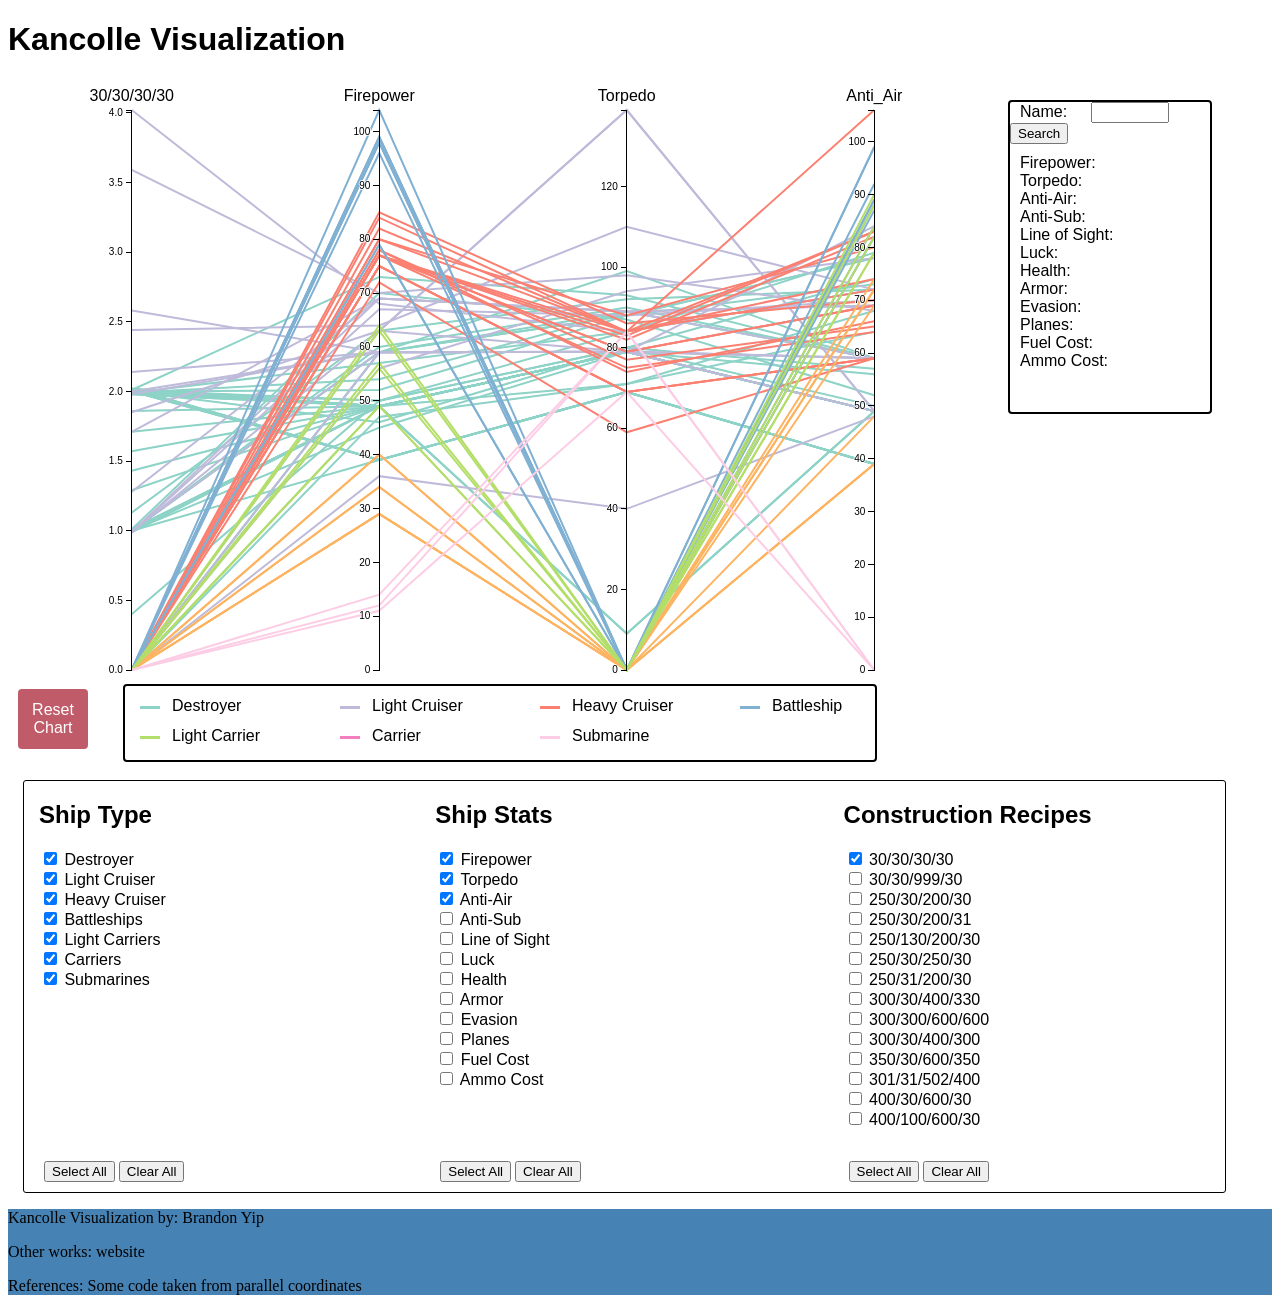
==== index.html @ 5fd116af "Rename kancolle.html to index.html" ====
<!DOCTYPE html>
<html>
<meta charset="utf-8">

<head>
<link rel="stylesheet" type="text/css" href="./kcstyle.css">

<h1> Kancolle Visualization</h1>
</head>

<body>
	<div id="container">
		<div id="chart">
		
		</div>
		<div id="sidebar">
			<div id="infobox">
				<span class="shipTitle">
						<label>Name:</label>
						<input id="shipName" type="text" name="shipname">
						<button type="button" id="searchBtn">Search</button>
				</span><br>
				<span class="statLabels"> 
					<label>Firepower:</label><br>
					<label>Torpedo:</label><br>
					<label>Anti-Air:</label><br>
					<label>Anti-Sub:</label><br>
					<label>Line of Sight:</label><br>
					<label>Luck:</label><br>
					<label>Health:</label><br>
					<label>Armor:</label><br>
					<label>Evasion:</label><br>
					<label>Planes:</label><br>
					<label>Fuel Cost:</label><br>
					<label>Ammo Cost:</label><br>
				</span>
				<span class="statValues">
					<label id="fpValue"></label><br>
					<label id="torpValue"></label><br>
					<label id="aaValue"></label><br>
					<label id="aswValue"></label><br>
					<label id="losValue"></label><br>
					<label id="luckValue"></label><br>
					<label id="hpValue"></label><br>
					<label id="armorValue"></label><br>
					<label id="evaValue"></label><br>
					<label id="planeValue"></label><br>
					<label id="fCostValue"></label><br>
					<label id="aCostValue"></label><br>
				</span>
			</div>
		</div>
	</div>
	<div id="chart-buttons">
		<button type="button" id="resetBtn" class="buttons">Reset Chart</button>
	</div>
	<div id="legend">	
	</div>
	<div id="filterbox">
		<div class="column-left">
			<h2>Ship Type</h2>
			<label><input type="checkbox" class="shipType" id="dd"> Destroyer</label><br>
			<label><input type="checkbox" class="shipType" id="cl"> Light Cruiser </label><br>
			<label><input type="checkbox" class="shipType" id="ca"> Heavy Cruiser </label><br>
			<label><input type="checkbox" class="shipType" id="bb"> Battleships </label><br>
			<label><input type="checkbox" class="shipType" id="cvl"> Light Carriers </label><br>
			<label><input type="checkbox" class="shipType" id="cv"> Carriers </label><br>
			<label><input type="checkbox" class="shipType" id="ss"> Submarines </label><br>
		</div>
		<div class="column-center">
			<h2>Ship Stats</h2>
			<label><input type="checkbox" class="shipStat" id="Firepower"> Firepower </label><br>
			<label><input type="checkbox" class="shipStat" id="Torpedo"> Torpedo </label><br>
			<label><input type="checkbox" class="shipStat" id="Anti_Air"> Anti-Air </label><br>
			<label><input type="checkbox" class="shipStat" id="Anti_Sub"> Anti-Sub </label><br>
			<label><input type="checkbox" class="shipStat" id="LoS"> Line of Sight </label><br>
			<label><input type="checkbox" class="shipStat" id="Luck"> Luck </label><br>
			<label><input type="checkbox" class="shipStat" id="Health"> Health </label><br>
			<label><input type="checkbox" class="shipStat" id="Armor"> Armor </label><br>
			<label><input type="checkbox" class="shipStat" id="Evasion"> Evasion </label><br>
			<label><input type="checkbox" class="shipStat" id="Planes"> Planes </label><br>
			<label><input type="checkbox" class="shipStat" id="Fuel_Cost"> Fuel Cost </label><br>
			<label><input type="checkbox" class="shipStat" id="Ammo_Cost"> Ammo Cost </label><br>
		</div>
		<div class="column-right">
			<h2>Construction Recipes</h2>
			<label><input type="checkbox" class="construction" id="dd1"> 30/30/30/30 </label><br>
			<label><input type="checkbox" class="construction" id="dd2"> 30/30/999/30 </label><br>
			<label><input type="checkbox" class="construction" id="cl1"> 250/30/200/30 </label><br>
			<label><input type="checkbox" class="construction" id="cl2"> 250/30/200/31 </label><br>
			<label><input type="checkbox" class="construction" id="cl3"> 250/130/200/30 </label><br>
			<label><input type="checkbox" class="construction" id="cl4"> 250/30/250/30 </label><br>
			<label><input type="checkbox" class="construction" id="cl5"> 250/31/200/30 </label><br>
			<label><input type="checkbox" class="construction" id="cvl1"> 300/30/400/330 </label><br>
			<label><input type="checkbox" class="construction" id="cvl2"> 300/300/600/600 </label><br>
			<label><input type="checkbox" class="construction" id="cv1"> 300/30/400/300 </label><br>
			<label><input type="checkbox" class="construction" id="cv2"> 350/30/600/350 </label><br>
			<label><input type="checkbox" class="construction" id="cv3"> 301/31/502/400 </label><br>
			<label><input type="checkbox" class="construction" id="bb1"> 400/30/600/30 </label><br>
			<label><input type="checkbox" class="construction" id="bb2"> 400/100/600/30 </label><br>
		</div>
		<div class="footer2">
			<div class="column-left-footer">
				<button type="button" class="filterBtns" id="SAType">Select All</button>
				<button type="button" class="filterBtns" id="CAType">Clear All</button>
			</div>
			<div class="column-center-footer">
				<button type="button" class="filterBtns" id="SAStat">Select All</button>
				<button type="button" class="filterBtns" id="CAStat">Clear All</button>
			</div>
			<div class="column-right-footer">
				<button type="button" class="filterBtns" id="SAConstruction">Select All</button>
				<button type="button" class="filterBtns" id="CAConstruction">Clear All</button>
			</div>
		</div>
	</div>


	<footer>
		<p>Kancolle Visualization by: Brandon Yip</p>
		<p>Other works: website</p>
		<p>References: Some code taken from parallel coordinates</p>
	</footer>
<!--The files connected to Kancolle visualization-->
<!--<script src="./d3.v3.min.js" type="text/javascript"></script>-->
<script src="./d3.v3.min.js" type="text/javascript"></script>
<script src="./kancolleChart4.js" type="text/javascript"></script>


<!--<script src="./countries.js" type="text/javascript"></script>-->

</body>
</html>
---- kcstyle.css ----
/*Styles for the main components of the website*/
#container {
	
}


#chart {
	float: left;
}

#sidebar {
	display: inline-block;
	position: absolute;
}

#shipList {
	width: 200px;
	height: 300px;
	overflow: scroll;
}

#infobox {
	width: 200px;
	height: 310px;
	margin-top: 20px;
	border: 2px solid black;
	border-radius: 4px;
	
}
#legend {
	margin-left: 25px;
	width:750px;
	border: 2px solid black;
	border-radius: 4px;
	text-indent: 10 px;
	display:inline-block;
}

#chart-buttons{
	clear: left;
	float: left;
	padding: 5px 10px 5px 10px;
}

footer {
	background-color: steelblue;
	
}


/* Styles for the accordion*/
/*
button.accordion {
    background-color: #eee;
    color: #444;
    cursor: pointer;
    padding: 18px;
    width: 100%;
    text-align: left;
    border: none;
    outline: none;
    transition: 0.4s;
}

button.accordion.active, button.accordion:hover {
    background-color: #ddd;
}

div.panel {
	padding: 0px 18px 0px 18px;
    background-color: white;
    max-height: 0;
    overflow: hidden;
    transition: 0.6s ease-in-out;
    opacity: 0;
}

div.panel.show {
    opacity:1;
	padding-bottom: 18px;
	max-height:500px;
}
*/

/*Styling for the sidebar*/

.shipTitle {
	padding: 0px 0px 0px 10px;
}

.statLabels {
	margin-top: 10px;
	margin-left: 10px;
	float:left;
	width:50%;
}


#shipName {
	width: 70px;
}

#search {
	width: 70px;
}



.statValues {
	margin-top: 10px;
	margin-left: 20px;
	text-align: right;
	display: inline-block;
}







/*reset and update buttons styling*/

.buttons {
	padding: 10px 0px;
	width: 70px;
	text-align:center;
	font-size: 16px;
	border-radius: 4px;
	color: white;
	
	-webkit-transition-duration: 0.4s;
	transition-duration: 0.4s;
}


.buttons:hover {
	color:black;
}

#resetBtn {
	border: 2px solid #C05B69;
	background-color: #C05B69;
	-webkit-transition-duration: 0.4s;
	transition-duration: 0.4s;
}

#resetBtn:hover {
	background-color: white;
}


/*legend styling*/
.legendText {
	color: black;
	font-size: 16px;
}




/* These are the styles for the filterbox and the columns*/

#filterbox {
	margin-top: 18px;
	margin-left: 15px;
	width: 95%;
	border: 1px solid black;
	border-radius: 3px;
	clear:both;
}

.column-left {
	width: 33%;
	height: 380px;
	float: left;
	text-indent: 15px;
	
}

.column-left-footer {
	width: 33%;
	float: left;
	margin: auto;
	text-indent: 20px;
	
}

.column-center {
	width: 34%;
	height: 380px;
	display: inline-block;
	text-indent: 15px;
}

.column-center-footer {
	width: 34%;
	display: inline-block;
	margin: auto;
	padding-bottom: 10px;
	text-indent: 20px;
}

.column-right {
	width: 33%;
	height: 380px;
	float: right;
	text-indent: 15px;
}

.column-right-footer {
	margin: auto;
	width: 33%;
	float: right;
	text-indent: 20px;
}

input {
	margin-left: 20px;
}

h1, h2 {
	font-family: Tahoma, Geneva, sans-serif;
}

label {
	font-family: Tahoma, Geneva, sans-serif;
}

label:hover{
	color: green;
}


/*
 . are for class
 # are for Id
 
 These are the styles for the svg and the lines.
http://colorbrewer2.org/?type=qualitative&scheme=Paired&n=8
*/

svg {
  font: 10px sans-serif;
}

.background path {
  fill: none;
  stroke: #ddd;
  /*shape-rendering: crispEdges;*/
  stroke-width: 1;
}

.ddForeground path {
  fill: none;
  stroke: #8dd3c7;
  stroke-width: 2;
}

.clForeground path {
  fill: none;
  stroke: #bebada;
  stroke-width: 2;
}

.caForeground path {
  fill: none;
  stroke: #fb8072;
  stroke-width: 2;
}

.bbForeground path {
  fill: none;
  stroke: #80b1d3;
  stroke-width: 2;
}

.cvlForeground path {
  fill: none;
  stroke: #fdb462;
  stroke-width: 2;
}

.cvForeground path {
  fill: none;
  stroke: #b3de69;
  stroke-width: 2;
}

.ssForeground path {
  fill: none;
  stroke: #fccde5;
  stroke-width: 2;
}

.brush .extent {
  fill-opacity: .3;
  stroke: #fff;
  shape-rendering: crispEdges;
}

.axis line,
.axis path {
  fill: none;
  stroke: #000;
  shape-rendering: crispEdges;
}

.axis text {
  text-shadow: 0 1px 0 #fff, 1px 0 0 #fff, 0 -1px 0 #fff, -1px 0 0 #fff;
  cursor: move;
}
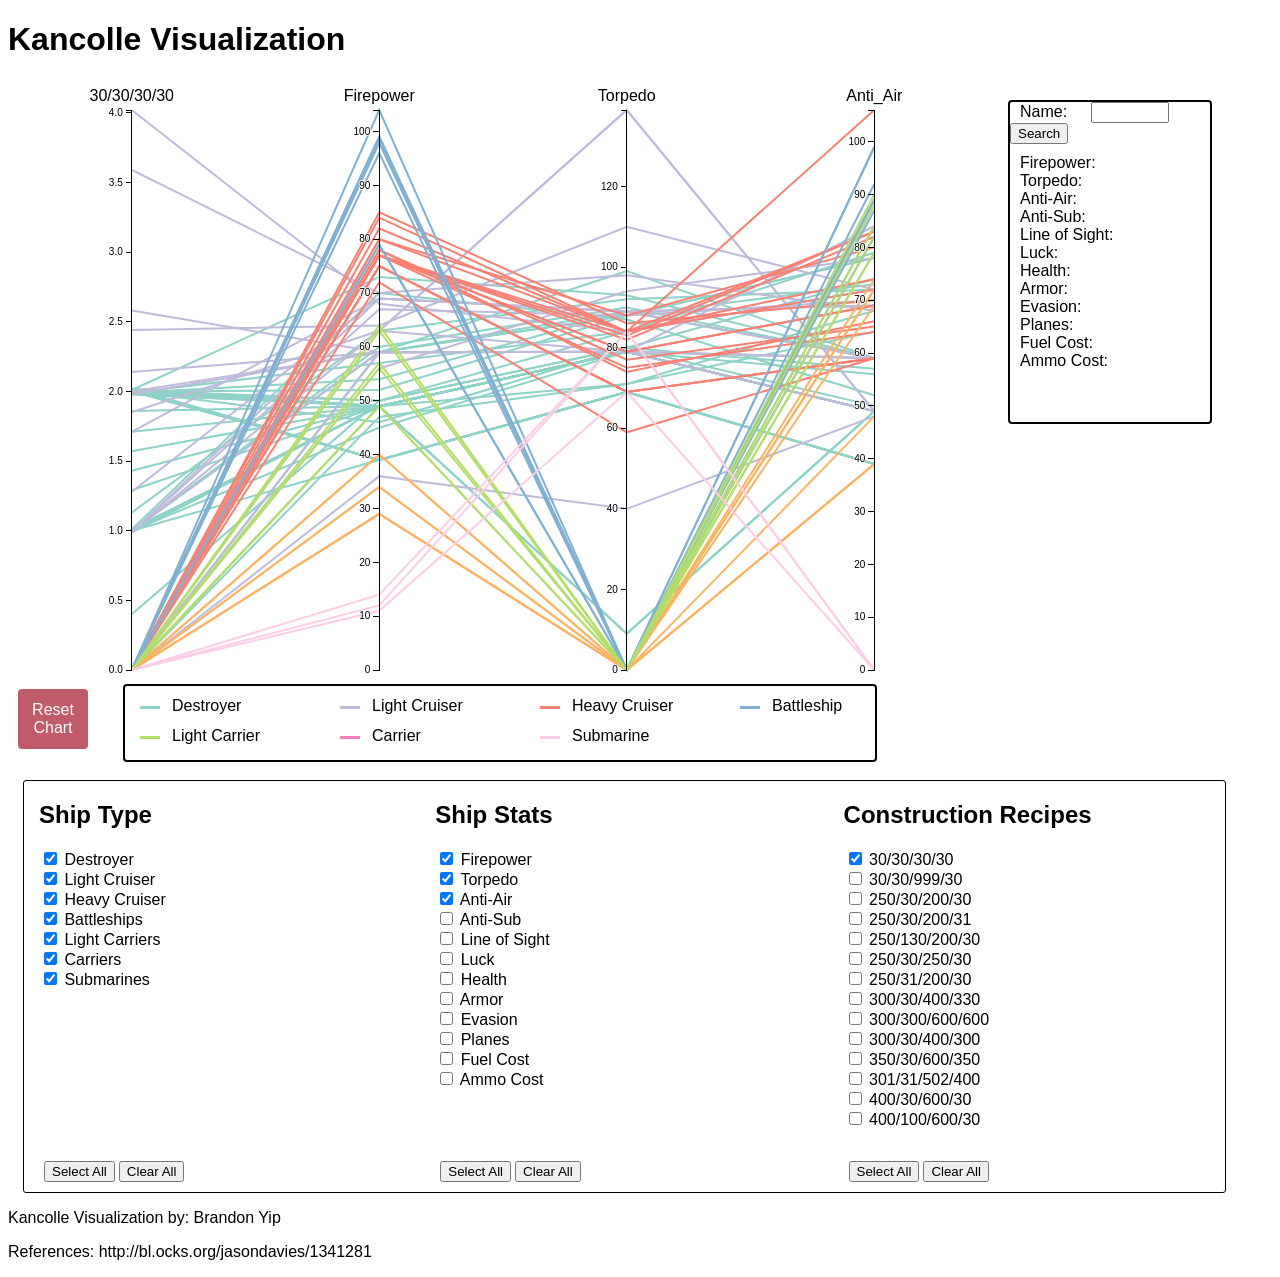
==== commit 684f3368: "stufff" ====
--- a/index.html
+++ b/index.html
@@ -118,8 +118,7 @@
 
 	<footer>
 		<p>Kancolle Visualization by: Brandon Yip</p>
-		<p>Other works: website</p>
-		<p>References: Some code taken from parallel coordinates</p>
+		<p>References: http://bl.ocks.org/jasondavies/1341281</p>
 	</footer>
 <!--The files connected to Kancolle visualization-->
 <!--<script src="./d3.v3.min.js" type="text/javascript"></script>-->
--- a/kcstyle.css
+++ b/kcstyle.css
@@ -1,3 +1,13 @@
+@font-face {
+  font-family: 'Gotham';
+  src: url('fonts/Gotham-Bold.eot'); /* IE9 Compat Modes */
+  src: url('fonts/Gotham-Bold.eot?#iefix') format('embedded-opentype'), /* IE6-IE8 */
+     url('fonts/Gotham-Bold.woff') format('woff'), /* Modern Browsers */
+     url('fonts/Gotham-Bold.ttf')  format('truetype'), /* Safari, Android, iOS */
+     url('fonts/Gotham-Bold.svg#svgFontName') format('svg'); /* Legacy iOS */
+   font-weight: 700;
+   font-style: normal;
+ }
 
 /*Styles for the main components of the website*/
 #container {
@@ -22,7 +32,7 @@
 
 #infobox {
 	width: 200px;
-	height: 310px;
+	height: 320px;
 	margin-top: 20px;
 	border: 2px solid black;
 	border-radius: 4px;
@@ -44,8 +54,7 @@
 }
 
 footer {
-	background-color: steelblue;
-	
+	font-family: Tahoma, Geneva, sans-serif;
 }
 
 
@@ -221,6 +230,7 @@
 }
 
 h1, h2 {
+	
 	font-family: Tahoma, Geneva, sans-serif;
 }
 
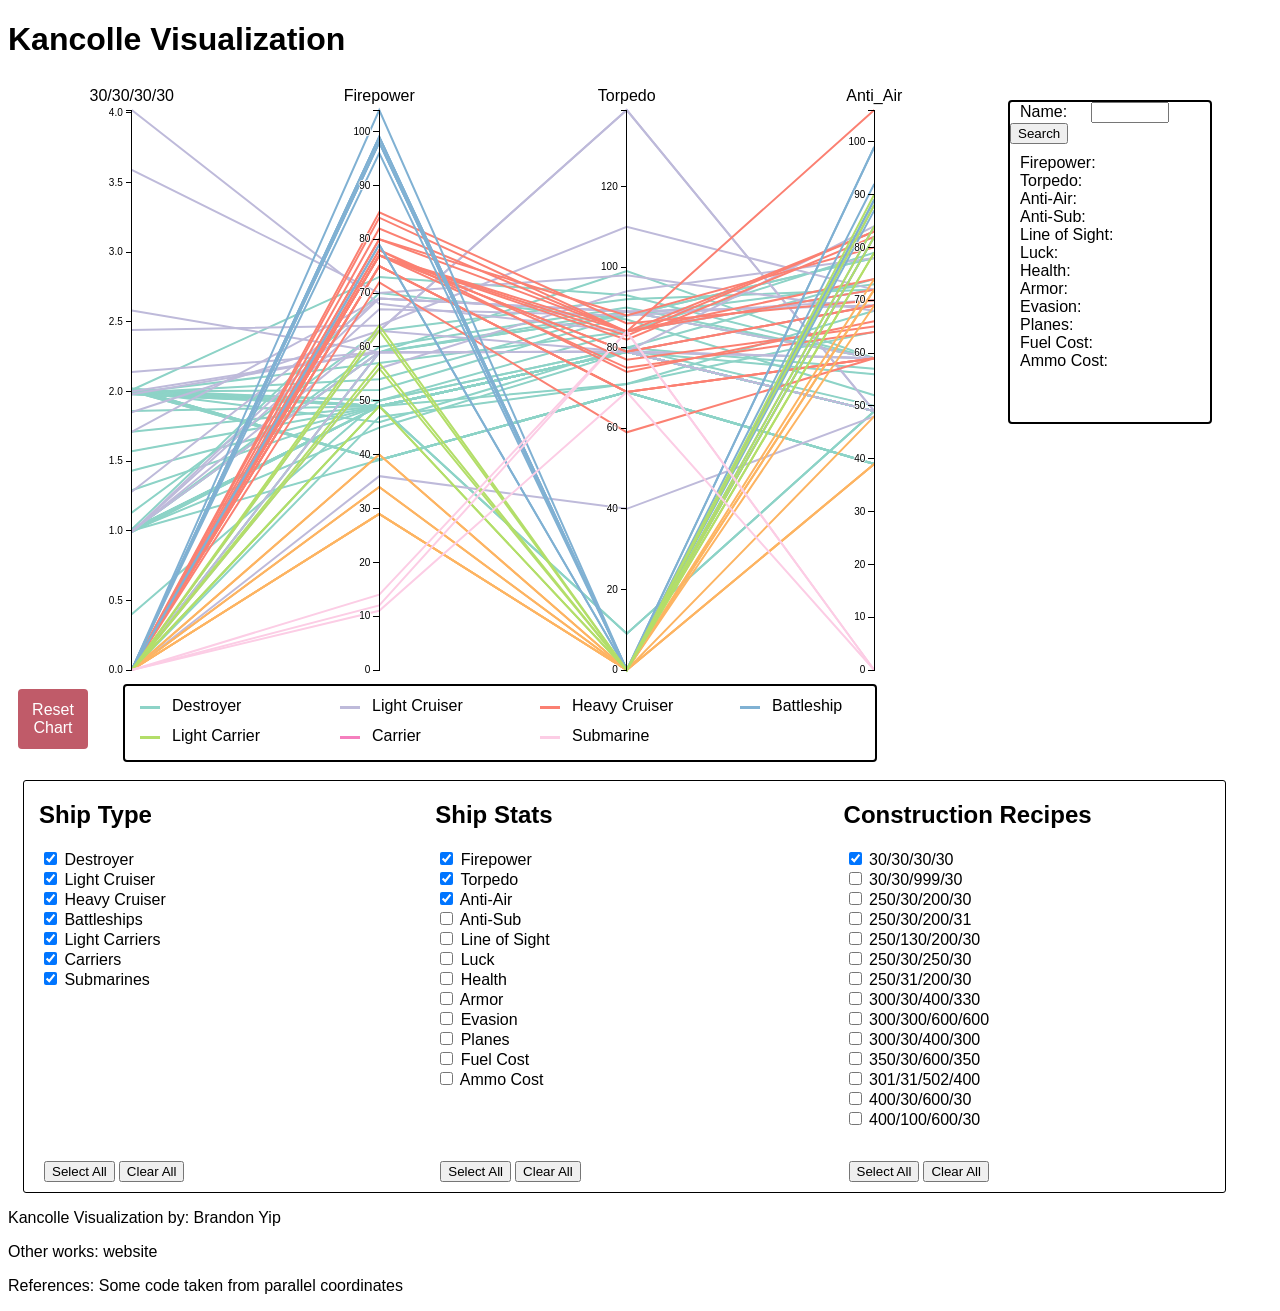
==== commit e8652fd5: "changes to filter highlight textgree" ====
--- a/index.html
+++ b/index.html
@@ -59,45 +59,45 @@
 	<div id="filterbox">
 		<div class="column-left">
 			<h2>Ship Type</h2>
-			<label><input type="checkbox" class="shipType" id="dd"> Destroyer</label><br>
-			<label><input type="checkbox" class="shipType" id="cl"> Light Cruiser </label><br>
-			<label><input type="checkbox" class="shipType" id="ca"> Heavy Cruiser </label><br>
-			<label><input type="checkbox" class="shipType" id="bb"> Battleships </label><br>
-			<label><input type="checkbox" class="shipType" id="cvl"> Light Carriers </label><br>
-			<label><input type="checkbox" class="shipType" id="cv"> Carriers </label><br>
-			<label><input type="checkbox" class="shipType" id="ss"> Submarines </label><br>
-		</div>
+			<label class="checkboxes"><input type="checkbox" class="shipType" id="dd"> Destroyer</label><br>
+			<label class="checkboxes"><input type="checkbox" class="shipType" id="cl"> Light Cruiser </label><br>
+			<label class="checkboxes"><input type="checkbox" class="shipType" id="ca"> Heavy Cruiser </label><br>
+			<label class="checkboxes"><input type="checkbox" class="shipType" id="bb"> Battleships </label><br>
+			<label class="checkboxes"><input type="checkbox" class="shipType" id="cvl"> Light Carriers </label><br>
+			<label class="checkboxes"><input type="checkbox" class="shipType" id="cv"> Carriers </label><br>
+			<label class="checkboxes"><input type="checkbox" class="shipType" id="ss"> Submarines </label><br>
+		</div> 
 		<div class="column-center">
 			<h2>Ship Stats</h2>
-			<label><input type="checkbox" class="shipStat" id="Firepower"> Firepower </label><br>
-			<label><input type="checkbox" class="shipStat" id="Torpedo"> Torpedo </label><br>
-			<label><input type="checkbox" class="shipStat" id="Anti_Air"> Anti-Air </label><br>
-			<label><input type="checkbox" class="shipStat" id="Anti_Sub"> Anti-Sub </label><br>
-			<label><input type="checkbox" class="shipStat" id="LoS"> Line of Sight </label><br>
-			<label><input type="checkbox" class="shipStat" id="Luck"> Luck </label><br>
-			<label><input type="checkbox" class="shipStat" id="Health"> Health </label><br>
-			<label><input type="checkbox" class="shipStat" id="Armor"> Armor </label><br>
-			<label><input type="checkbox" class="shipStat" id="Evasion"> Evasion </label><br>
-			<label><input type="checkbox" class="shipStat" id="Planes"> Planes </label><br>
-			<label><input type="checkbox" class="shipStat" id="Fuel_Cost"> Fuel Cost </label><br>
-			<label><input type="checkbox" class="shipStat" id="Ammo_Cost"> Ammo Cost </label><br>
+			<label class="checkboxes"><input type="checkbox" class="shipStat" id="Firepower"> Firepower </label><br>
+			<label class="checkboxes"><input type="checkbox" class="shipStat" id="Torpedo"> Torpedo </label><br>
+			<label class="checkboxes"><input type="checkbox" class="shipStat" id="Anti_Air"> Anti-Air </label><br>
+			<label class="checkboxes"><input type="checkbox" class="shipStat" id="Anti_Sub"> Anti-Sub </label><br>
+			<label class="checkboxes"><input type="checkbox" class="shipStat" id="LoS"> Line of Sight </label><br>
+			<label class="checkboxes"><input type="checkbox" class="shipStat" id="Luck"> Luck </label><br>
+			<label class="checkboxes"><input type="checkbox" class="shipStat" id="Health"> Health </label><br>
+			<label class="checkboxes"><input type="checkbox" class="shipStat" id="Armor"> Armor </label><br>
+			<label class="checkboxes"><input type="checkbox" class="shipStat" id="Evasion"> Evasion </label><br>
+			<label class="checkboxes"><input type="checkbox" class="shipStat" id="Planes"> Planes </label><br>
+			<label class="checkboxes"><input type="checkbox" class="shipStat" id="Fuel_Cost"> Fuel Cost </label><br>
+			<label class="checkboxes"><input type="checkbox" class="shipStat" id="Ammo_Cost"> Ammo Cost </label><br>
 		</div>
 		<div class="column-right">
 			<h2>Construction Recipes</h2>
-			<label><input type="checkbox" class="construction" id="dd1"> 30/30/30/30 </label><br>
-			<label><input type="checkbox" class="construction" id="dd2"> 30/30/999/30 </label><br>
-			<label><input type="checkbox" class="construction" id="cl1"> 250/30/200/30 </label><br>
-			<label><input type="checkbox" class="construction" id="cl2"> 250/30/200/31 </label><br>
-			<label><input type="checkbox" class="construction" id="cl3"> 250/130/200/30 </label><br>
-			<label><input type="checkbox" class="construction" id="cl4"> 250/30/250/30 </label><br>
-			<label><input type="checkbox" class="construction" id="cl5"> 250/31/200/30 </label><br>
-			<label><input type="checkbox" class="construction" id="cvl1"> 300/30/400/330 </label><br>
-			<label><input type="checkbox" class="construction" id="cvl2"> 300/300/600/600 </label><br>
-			<label><input type="checkbox" class="construction" id="cv1"> 300/30/400/300 </label><br>
-			<label><input type="checkbox" class="construction" id="cv2"> 350/30/600/350 </label><br>
-			<label><input type="checkbox" class="construction" id="cv3"> 301/31/502/400 </label><br>
-			<label><input type="checkbox" class="construction" id="bb1"> 400/30/600/30 </label><br>
-			<label><input type="checkbox" class="construction" id="bb2"> 400/100/600/30 </label><br>
+			<label class="checkboxes"><input type="checkbox" class="construction" id="dd1"> 30/30/30/30 </label><br>
+			<label class="checkboxes"><input type="checkbox" class="construction" id="dd2"> 30/30/999/30 </label><br>
+			<label class="checkboxes"><input type="checkbox" class="construction" id="cl1"> 250/30/200/30 </label><br>
+			<label class="checkboxes"><input type="checkbox" class="construction" id="cl2"> 250/30/200/31 </label><br>
+			<label class="checkboxes"><input type="checkbox" class="construction" id="cl3"> 250/130/200/30 </label><br>
+			<label class="checkboxes"><input type="checkbox" class="construction" id="cl4"> 250/30/250/30 </label><br>
+			<label class="checkboxes"><input type="checkbox" class="construction" id="cl5"> 250/31/200/30 </label><br>
+			<label class="checkboxes"><input type="checkbox" class="construction" id="cvl1"> 300/30/400/330 </label><br>
+			<label class="checkboxes"><input type="checkbox" class="construction" id="cvl2"> 300/300/600/600 </label><br>
+			<label class="checkboxes"><input type="checkbox" class="construction" id="cv1"> 300/30/400/300 </label><br>
+			<label class="checkboxes"><input type="checkbox" class="construction" id="cv2"> 350/30/600/350 </label><br>
+			<label class="checkboxes"><input type="checkbox" class="construction" id="cv3"> 301/31/502/400 </label><br>
+			<label class="checkboxes"><input type="checkbox" class="construction" id="bb1"> 400/30/600/30 </label><br>
+			<label class="checkboxes"><input type="checkbox" class="construction" id="bb2"> 400/100/600/30 </label><br>
 		</div>
 		<div class="footer2">
 			<div class="column-left-footer">
@@ -118,7 +118,8 @@
 
 	<footer>
 		<p>Kancolle Visualization by: Brandon Yip</p>
-		<p>References: http://bl.ocks.org/jasondavies/1341281</p>
+		<p>Other works: website</p>
+		<p>References: Some code taken from parallel coordinates</p>
 	</footer>
 <!--The files connected to Kancolle visualization-->
 <!--<script src="./d3.v3.min.js" type="text/javascript"></script>-->
--- a/kcstyle.css
+++ b/kcstyle.css
@@ -238,7 +238,7 @@
 	font-family: Tahoma, Geneva, sans-serif;
 }
 
-label:hover{
+.checkboxes:hover{
 	color: green;
 }
 
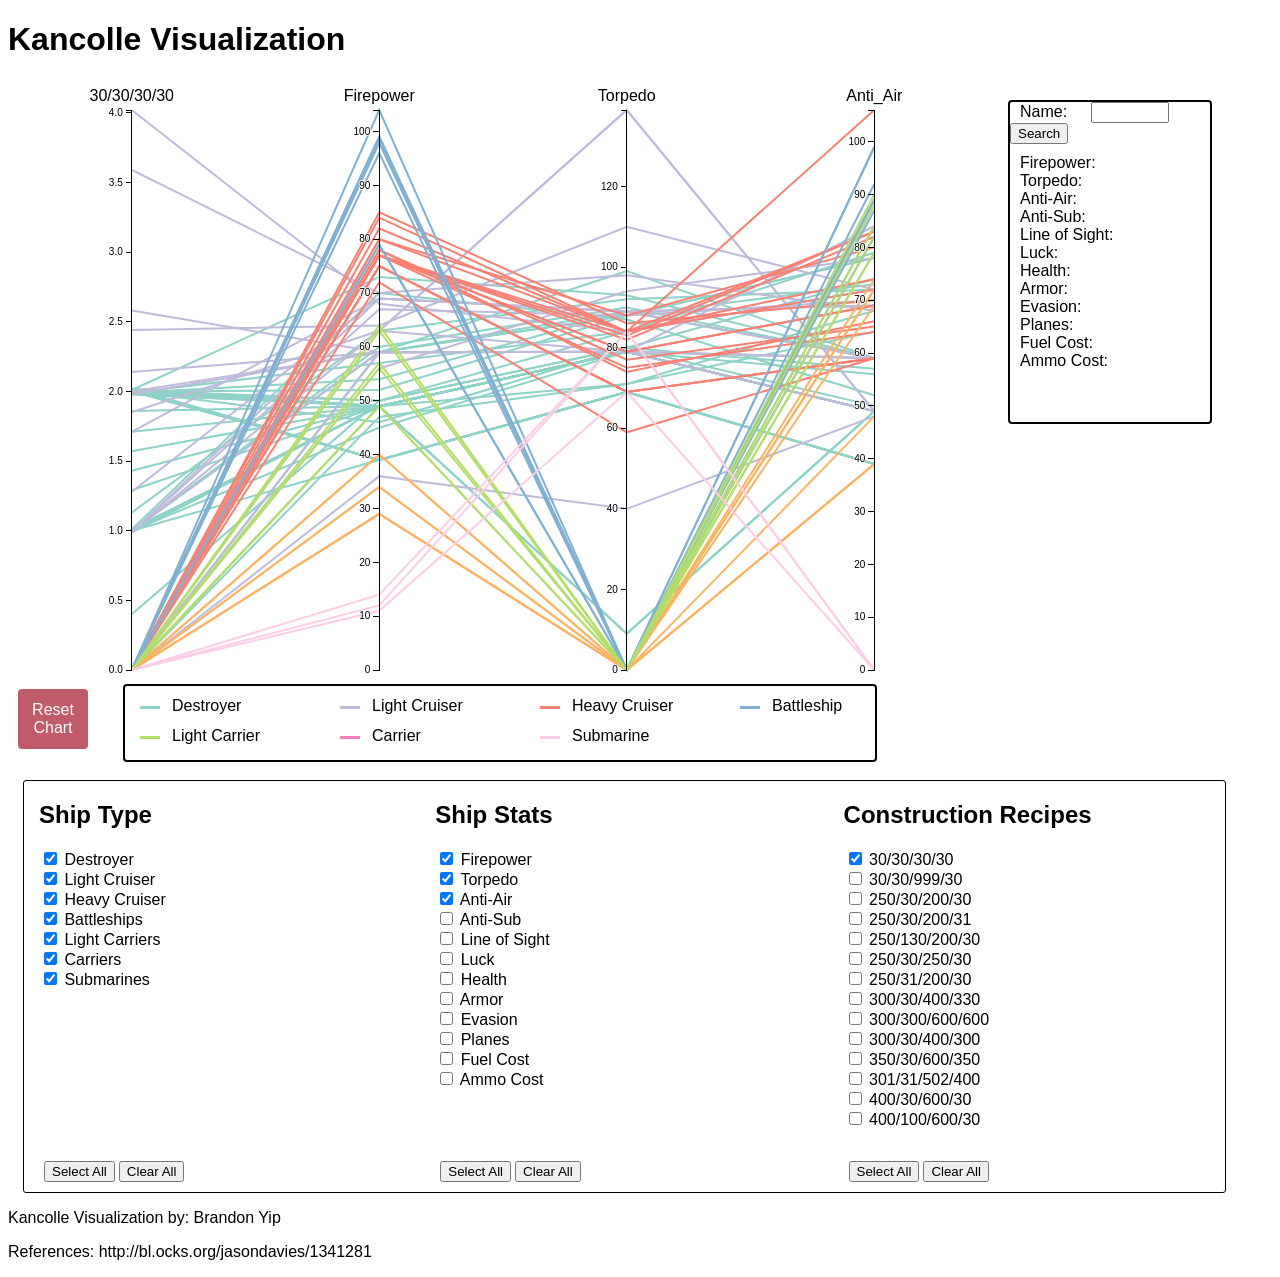
==== commit f8179920: "footer changed again" ====
--- a/index.html
+++ b/index.html
@@ -118,8 +118,7 @@
 
 	<footer>
 		<p>Kancolle Visualization by: Brandon Yip</p>
-		<p>Other works: website</p>
-		<p>References: Some code taken from parallel coordinates</p>
+		<p>References: http://bl.ocks.org/jasondavies/1341281</p>
 	</footer>
 <!--The files connected to Kancolle visualization-->
 <!--<script src="./d3.v3.min.js" type="text/javascript"></script>-->
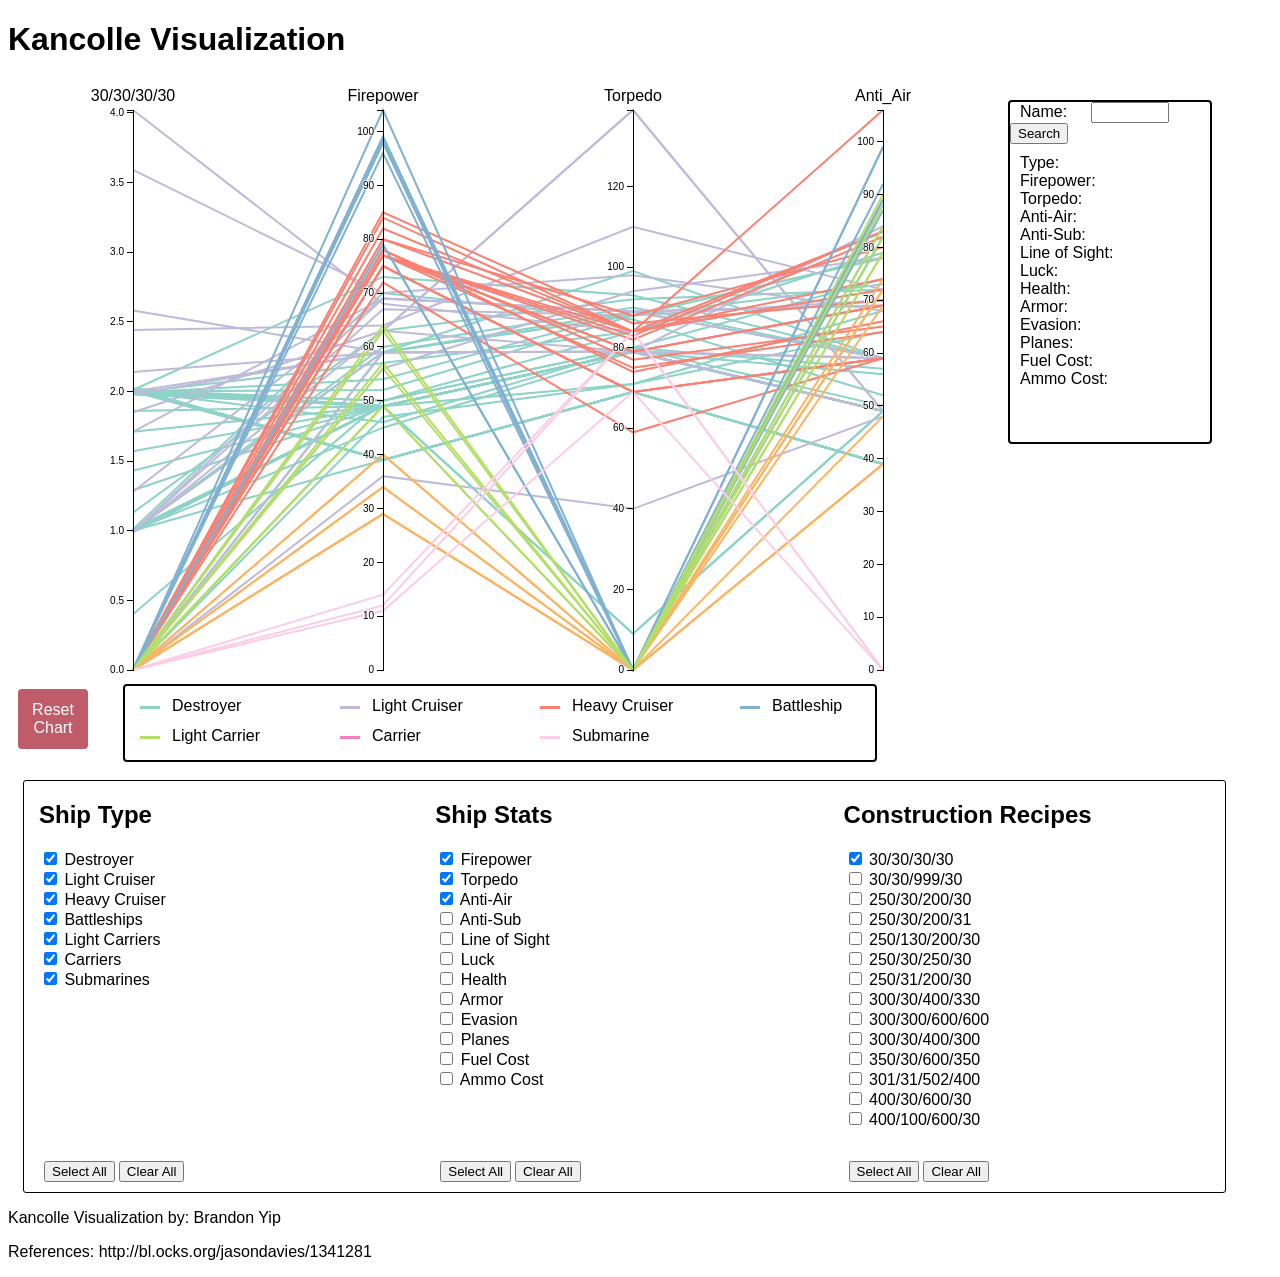
==== commit 7b3d40c2: "Changed single ship to have black line instead." ====
--- a/index.html
+++ b/index.html
@@ -21,6 +21,7 @@
 						<button type="button" id="searchBtn">Search</button>
 				</span><br>
 				<span class="statLabels"> 
+					<label>Type:</label><br>
 					<label>Firepower:</label><br>
 					<label>Torpedo:</label><br>
 					<label>Anti-Air:</label><br>
@@ -35,6 +36,7 @@
 					<label>Ammo Cost:</label><br>
 				</span>
 				<span class="statValues">
+					<label id="typeValue"></label><br>
 					<label id="fpValue"></label><br>
 					<label id="torpValue"></label><br>
 					<label id="aaValue"></label><br>
--- a/kcstyle.css
+++ b/kcstyle.css
@@ -32,7 +32,7 @@
 
 #infobox {
 	width: 200px;
-	height: 320px;
+	height: 340px;
 	margin-top: 20px;
 	border: 2px solid black;
 	border-radius: 4px;
@@ -262,6 +262,12 @@
   stroke-width: 1;
 }
 
+.foreground path{
+  fill: none;
+  stroke: black;
+  stroke-width: 2;
+}
+
 .ddForeground path {
   fill: none;
   stroke: #8dd3c7;
